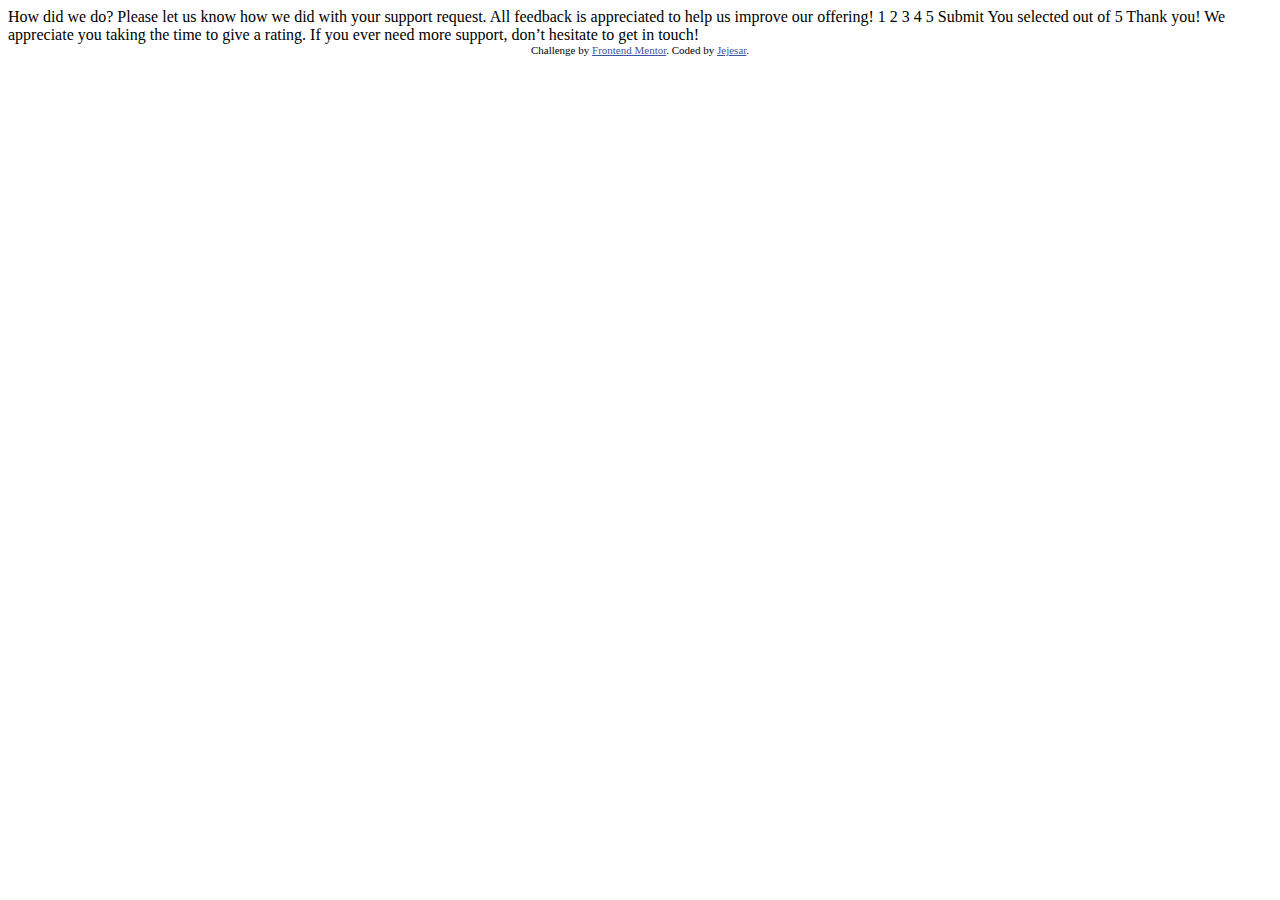
==== index.html @ 8ef12849 "started project" ====
<!DOCTYPE html>
<html lang="en">
  <head>
    <meta charset="UTF-8" />
    <meta name="viewport" content="width=device-width, initial-scale=1.0" />
    <!-- displays site properly based on user's device -->

    <link
      rel="icon"
      type="image/png"
      sizes="32x32"
      href="./src/assets/img/favicon-32x32.png"
    />

    <title>Frontend Mentor | Interactive rating component</title>

    <!-- Feel free to remove these styles or customise in your own stylesheet 👍 -->
    <style>
      .attribution {
        font-size: 11px;
        text-align: center;
      }
      .attribution a {
        color: hsl(228, 45%, 44%);
      }
    </style>
  </head>
  <body>
    <!-- Rating state start -->

    How did we do? Please let us know how we did with your support request. All
    feedback is appreciated to help us improve our offering! 1 2 3 4 5 Submit

    <!-- Rating state end -->

    <!-- Thank you state start -->

    You selected
    <!-- Add rating here -->
    out of 5 Thank you! We appreciate you taking the time to give a rating. If
    you ever need more support, don’t hesitate to get in touch!

    <!-- Thank you state end -->

    <div class="attribution">
      Challenge by
      <a href="https://www.frontendmentor.io?ref=challenge" target="_blank"
        >Frontend Mentor</a
      >. Coded by <a href="#">Jejesar</a>.
    </div>
  </body>
</html>
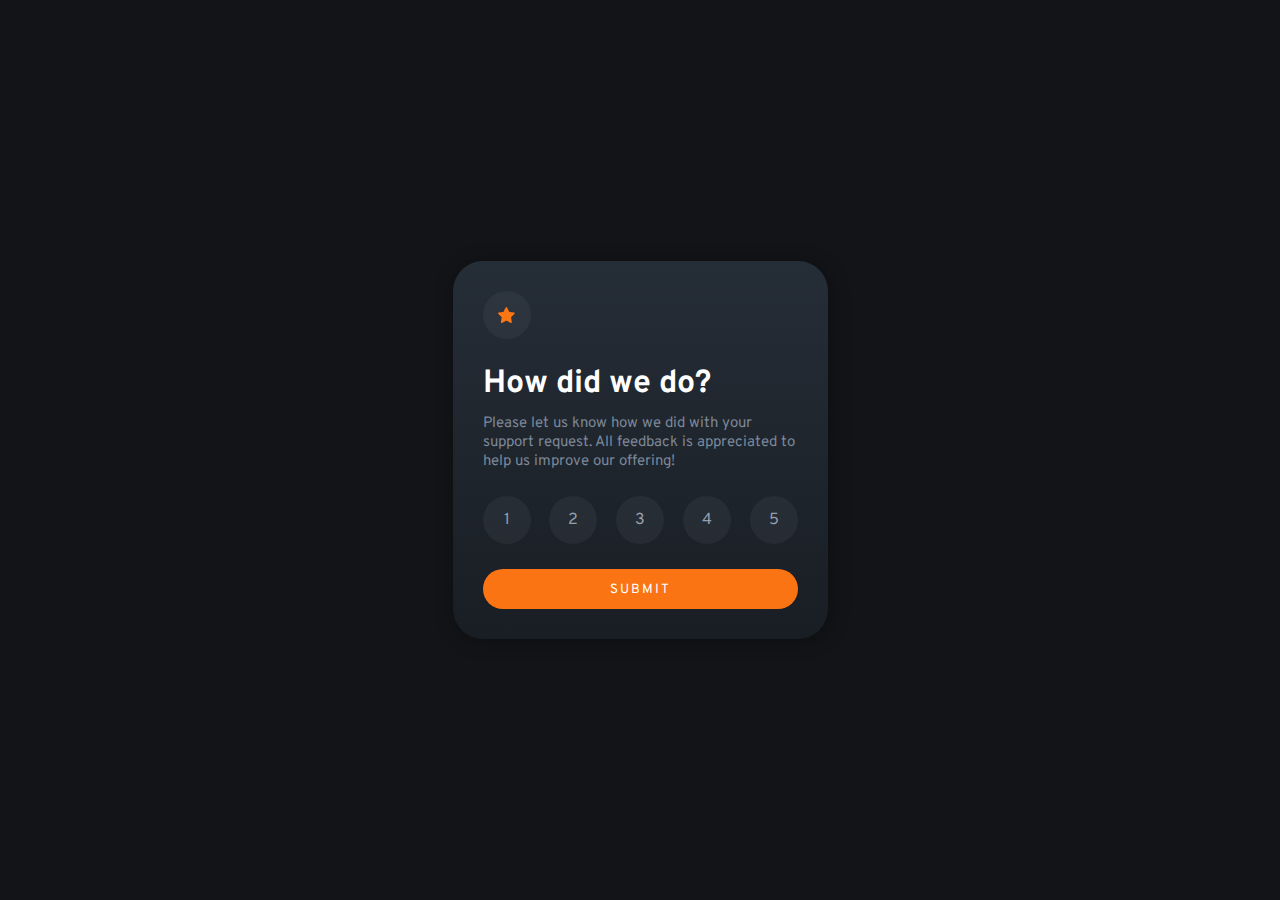
==== commit a5bf090f: "finished" ====
--- a/index.html
+++ b/index.html
@@ -14,39 +14,28 @@
 
     <title>Frontend Mentor | Interactive rating component</title>
 
-    <!-- Feel free to remove these styles or customise in your own stylesheet 👍 -->
-    <style>
-      .attribution {
-        font-size: 11px;
-        text-align: center;
-      }
-      .attribution a {
-        color: hsl(228, 45%, 44%);
-      }
-    </style>
+    <link rel="stylesheet" href="./src/css/style.css" />
+
+    <script src="./src/js/main.js" defer></script>
   </head>
   <body>
-    <!-- Rating state start -->
-
-    How did we do? Please let us know how we did with your support request. All
-    feedback is appreciated to help us improve our offering! 1 2 3 4 5 Submit
-
-    <!-- Rating state end -->
-
-    <!-- Thank you state start -->
-
-    You selected
-    <!-- Add rating here -->
-    out of 5 Thank you! We appreciate you taking the time to give a rating. If
-    you ever need more support, don’t hesitate to get in touch!
-
-    <!-- Thank you state end -->
-
-    <div class="attribution">
-      Challenge by
-      <a href="https://www.frontendmentor.io?ref=challenge" target="_blank"
-        >Frontend Mentor</a
-      >. Coded by <a href="#">Jejesar</a>.
+    <div class="card">
+      <div class="logo rounded">
+        <img src="./src/assets/img/icon-star.svg" alt="Icon Star" />
+      </div>
+      <h1 class="title">How did we do?</h1>
+      <p class="desc">
+        Please let us know how we did with your support request. All feedback is
+        appreciated to help us improve our offering!
+      </p>
+      <div class="notes">
+        <div class="note rounded">1</div>
+        <div class="note rounded">2</div>
+        <div class="note rounded">3</div>
+        <div class="note rounded">4</div>
+        <div class="note rounded">5</div>
+      </div>
+      <button class="submit">Submit</button>
     </div>
   </body>
 </html>
--- a/src/css/style.css
+++ b/src/css/style.css
@@ -0,0 +1,131 @@
+@import url("https://fonts.googleapis.com/css2?family=Overpass:wght@400;700&display=swap");
+*,
+*::after,
+*::before {
+  box-sizing: border-box;
+  margin: 0;
+  padding: 0;
+}
+
+body {
+  min-height: 100vh;
+  font-family: "Overpass", sans-serif;
+  background-color: #121417;
+  color: white;
+  display: flex;
+  justify-content: center;
+  align-items: center;
+}
+
+p {
+  font-size: 15px;
+}
+
+.card {
+  width: 375px;
+  min-width: 375px;
+  background-color: #191e24;
+  background-image: linear-gradient(to bottom, #252d37, #191e24);
+  padding: 30px;
+  border-radius: 30px;
+  box-shadow: 2px 2px 20px rgba(0, 0, 0, 0.3);
+}
+.card .logo {
+  margin-bottom: 25px;
+}
+.card p.desc {
+  margin-top: 10px;
+  color: #7c8798;
+}
+.card .notes {
+  display: flex;
+  justify-content: space-between;
+  align-items: center;
+  margin: 25px 0;
+}
+.card .notes .note {
+  color: #959eac;
+  transition: all 0.2s ease-in-out;
+}
+.card .notes .note.active {
+  background-color: #fb7413;
+  color: #fff;
+}
+.card button {
+  width: 100%;
+  height: 3em;
+  border: none;
+  border-radius: 1.5em;
+  background-color: #fb7413;
+  color: #fff;
+  text-transform: uppercase;
+  font-family: "Overpass", sans-serif;
+  letter-spacing: 2px;
+  cursor: pointer;
+  transition: all 0.2s ease-in-out;
+  position: relative;
+}
+.card button:hover {
+  background-color: #fff;
+  color: #fb7413;
+}
+.card button.error {
+  transition: 0.1s ease-out;
+  color: #fff;
+  background-color: #e74c3c;
+  animation: 0.3s alternate ease-in-out shake;
+}
+.card button.error::after {
+  content: "Select one!";
+  position: absolute;
+  left: 50%;
+  top: -50%;
+  transform: translate(-50%, 0);
+}
+.card .rounded {
+  width: 3em;
+  height: 3em;
+  display: flex;
+  justify-content: center;
+  align-items: center;
+  background-color: rgba(124, 135, 152, 0.1);
+  border-radius: 50%;
+}
+.card .rounded:hover {
+  cursor: pointer;
+  background-color: rgba(124, 135, 152, 0.7);
+  color: #fff;
+}
+
+.card.thanks {
+  text-align: center;
+}
+.card.thanks .selected {
+  font-size: 15px;
+  color: rgba(251, 116, 19, 0.7);
+  background-color: rgba(124, 135, 152, 0.1);
+  width: fit-content;
+  margin: 25px auto;
+  padding: 0.5em 1em;
+  border-radius: 1.5em;
+}
+
+@keyframes shake {
+  0% {
+    transform: translateX(-1%);
+  }
+  25% {
+    transform: translateX(1%);
+  }
+  50% {
+    transform: translateX(-1%);
+  }
+  75% {
+    transform: translateX(1%);
+  }
+  100% {
+    transform: translateX(0);
+  }
+}
+
+/*# sourceMappingURL=style.css.map */
